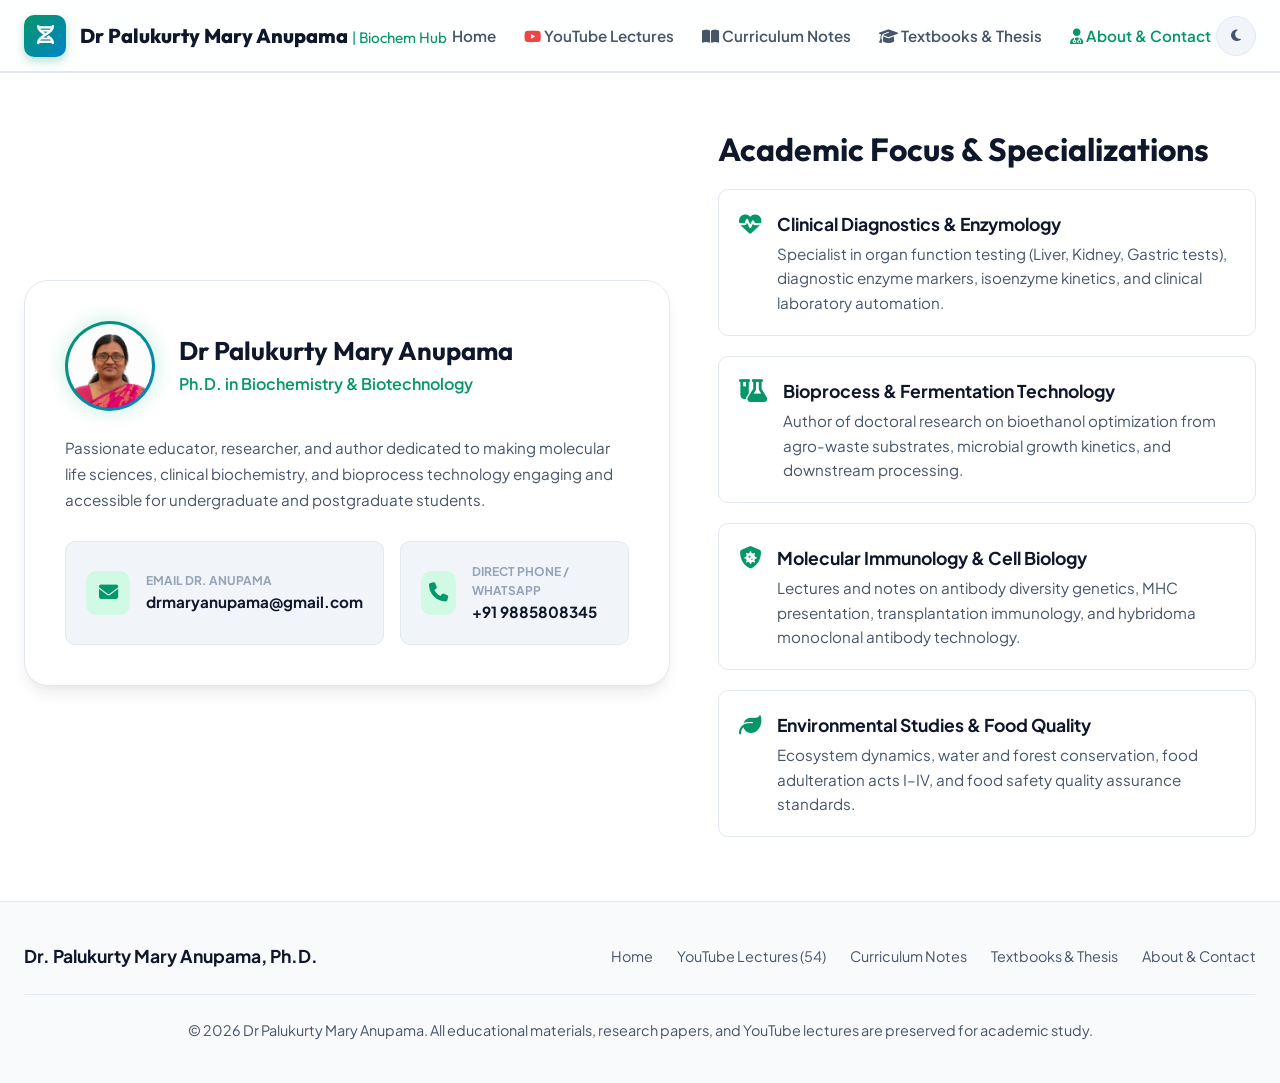
==== about.html @ 2b1a95a1 "feat: convert website to clean multi-page architecture (Home, YouTube, Curriculum, Research, About)" ====
<!DOCTYPE html>
<html lang="en" data-theme="light">
<head>
  <meta charset="UTF-8">
  <meta name="viewport" content="width=device-width, initial-scale=1.0">
  <title>About Dr Palukurty Mary Anupama | Biochemistry & Biotechnology</title>
  <meta name="description" content="Academic profile, credentials, research focus, and contact details of Dr Palukurty Mary Anupama.">
  <link rel="canonical" href="https://drmaryanupama-max.github.io/Learn-life-sciences-with-Anupama/about.html">
  <link rel="preconnect" href="https://fonts.googleapis.com">
  <link rel="preconnect" href="https://fonts.gstatic.com" crossorigin>
  <link href="https://fonts.googleapis.com/css2?family=Outfit:wght@400;500;600;700;800&family=Plus+Jakarta+Sans:wght@400;500;600;700&display=swap" rel="stylesheet">
  <link rel="stylesheet" href="https://cdnjs.cloudflare.com/ajax/libs/font-awesome/6.5.1/css/all.min.css">
  <link rel="stylesheet" href="style.css">
</head>
<body>
  
  <header class="navbar">
    <div class="container">
      <a href="index.html" class="brand-logo">
        <div class="brand-icon-wrapper">
          <i class="fa-solid fa-dna"></i>
        </div>
        <span>Dr Palukurty Mary Anupama <span style="font-weight: 400; color: var(--primary); font-size: 0.95rem;">| Biochem Hub</span></span>
      </a>
      
      <nav>
        <ul class="nav-links">
          <li><a href="index.html" class="nav-link">Home</a></li><li><a href="youtube.html" class="nav-link"><i class="fa-brands fa-youtube" style="color: #ef4444;"></i> YouTube Lectures</a></li><li><a href="curriculum.html" class="nav-link"><i class="fa-solid fa-book-open"></i> Curriculum Notes</a></li><li><a href="research.html" class="nav-link"><i class="fa-solid fa-graduation-cap"></i> Textbooks & Thesis</a></li><li><a href="about.html" class="nav-link active"><i class="fa-solid fa-user-doctor"></i> About & Contact</a></li>
        </ul>
      </nav>
      
      <div class="nav-actions">
        <button id="themeToggle" class="btn-theme-toggle" title="Toggle Light/Dark Theme" aria-label="Toggle Theme">
          <i class="fa-solid fa-moon"></i>
        </button>
      </div>
    </div>
  </header>


  <section class="about-section" style="padding-top: 3.5rem; min-height: 85vh;">
    <div class="container">
      <div class="about-grid">
        <div class="profile-card">
          <div class="profile-header">
            <div class="avatar-wrapper">
              <img src="profile.jpg" alt="Dr Palukurty Mary Anupama" class="avatar-img">
            </div>
            <div>
              <h1 class="profile-name" style="font-size: 1.6rem;">Dr Palukurty Mary Anupama</h1>
              <div class="profile-title">Ph.D. in Biochemistry & Biotechnology</div>
            </div>
          </div>
          
          <p class="profile-bio">
            Passionate educator, researcher, and author dedicated to making molecular life sciences, clinical biochemistry, and bioprocess technology engaging and accessible for undergraduate and postgraduate students.
          </p>

          <div class="contact-cards-grid">
            <a href="mailto:drmaryanupama@gmail.com" class="contact-card">
              <div class="contact-icon">
                <i class="fa-solid fa-envelope"></i>
              </div>
              <div>
                <div class="contact-detail-label">Email Dr. Anupama</div>
                <div class="contact-detail-val">drmaryanupama@gmail.com</div>
              </div>
            </a>

            <a href="tel:+919885808345" class="contact-card">
              <div class="contact-icon">
                <i class="fa-solid fa-phone"></i>
              </div>
              <div>
                <div class="contact-detail-label">Direct Phone / WhatsApp</div>
                <div class="contact-detail-val">+91 9885808345</div>
              </div>
            </a>
          </div>
        </div>

        <div>
          <h2 style="font-size: 2rem; margin-bottom: 1.25rem;">Academic Focus & Specializations</h2>
          <ul style="list-style: none; display: flex; flex-direction: column; gap: 1.25rem;">
            <li style="display: flex; gap: 1rem; align-items: flex-start; background: var(--bg-surface); padding: 1.25rem; border-radius: var(--radius-md); border: 1px solid var(--border-subtle);">
              <i class="fa-solid fa-heart-pulse" style="color: var(--primary); font-size: 1.4rem; margin-top: 0.2rem;"></i>
              <div>
                <strong style="font-size: 1.1rem; color: var(--text-main);">Clinical Diagnostics & Enzymology</strong>
                <p style="color: var(--text-muted); font-size: 0.95rem; margin-top: 0.25rem;">Specialist in organ function testing (Liver, Kidney, Gastric tests), diagnostic enzyme markers, isoenzyme kinetics, and clinical laboratory automation.</p>
              </div>
            </li>
            
            <li style="display: flex; gap: 1rem; align-items: flex-start; background: var(--bg-surface); padding: 1.25rem; border-radius: var(--radius-md); border: 1px solid var(--border-subtle);">
              <i class="fa-solid fa-flask-vial" style="color: var(--primary); font-size: 1.4rem; margin-top: 0.2rem;"></i>
              <div>
                <strong style="font-size: 1.1rem; color: var(--text-main);">Bioprocess & Fermentation Technology</strong>
                <p style="color: var(--text-muted); font-size: 0.95rem; margin-top: 0.25rem;">Author of doctoral research on bioethanol optimization from agro-waste substrates, microbial growth kinetics, and downstream processing.</p>
              </div>
            </li>

            <li style="display: flex; gap: 1rem; align-items: flex-start; background: var(--bg-surface); padding: 1.25rem; border-radius: var(--radius-md); border: 1px solid var(--border-subtle);">
              <i class="fa-solid fa-shield-virus" style="color: var(--primary); font-size: 1.4rem; margin-top: 0.2rem;"></i>
              <div>
                <strong style="font-size: 1.1rem; color: var(--text-main);">Molecular Immunology & Cell Biology</strong>
                <p style="color: var(--text-muted); font-size: 0.95rem; margin-top: 0.25rem;">Lectures and notes on antibody diversity genetics, MHC presentation, transplantation immunology, and hybridoma monoclonal antibody technology.</p>
              </div>
            </li>

            <li style="display: flex; gap: 1rem; align-items: flex-start; background: var(--bg-surface); padding: 1.25rem; border-radius: var(--radius-md); border: 1px solid var(--border-subtle);">
              <i class="fa-solid fa-leaf" style="color: var(--primary); font-size: 1.4rem; margin-top: 0.2rem;"></i>
              <div>
                <strong style="font-size: 1.1rem; color: var(--text-main);">Environmental Studies & Food Quality</strong>
                <p style="color: var(--text-muted); font-size: 0.95rem; margin-top: 0.25rem;">Ecosystem dynamics, water and forest conservation, food adulteration acts I–IV, and food safety quality assurance standards.</p>
              </div>
            </li>
          </ul>
        </div>
      </div>
    </div>
  </section>

  
  <footer class="footer">
    <div class="container">
      <div style="display: flex; justify-content: space-between; align-items: center; flex-wrap: wrap; gap: 1rem; margin-bottom: 1.5rem; padding-bottom: 1.5rem; border-bottom: 1px solid var(--border-subtle);">
        <div style="font-weight: 700; font-size: 1.1rem; color: var(--text-main);">
          Dr. Palukurty Mary Anupama, Ph.D.
        </div>
        <div style="display: flex; gap: 1.5rem; flex-wrap: wrap;">
          <a href="index.html" style="color: var(--text-muted); text-decoration: none; font-size: 0.9rem;">Home</a>
          <a href="youtube.html" style="color: var(--text-muted); text-decoration: none; font-size: 0.9rem;">YouTube Lectures (54)</a>
          <a href="curriculum.html" style="color: var(--text-muted); text-decoration: none; font-size: 0.9rem;">Curriculum Notes</a>
          <a href="research.html" style="color: var(--text-muted); text-decoration: none; font-size: 0.9rem;">Textbooks & Thesis</a>
          <a href="about.html" style="color: var(--text-muted); text-decoration: none; font-size: 0.9rem;">About & Contact</a>
        </div>
      </div>
      <p>© 2026 Dr Palukurty Mary Anupama. All educational materials, research papers, and YouTube lectures are preserved for academic study.</p>
    </div>
  </footer>


  <script src="app.js"></script>
</body>
</html>
---- style.css ----
/* ==========================================================================
   Dr. Anupama Biochemistry & Biotechnology Hub - Design System
   Modern Academic & Clinical Medical Palette
   ========================================================================== */

:root {
  /* Brand Color Tokens */
  --primary: #059669;
  --primary-hover: #047857;
  --primary-light: #d1fae5;
  --primary-glow: rgba(5, 150, 105, 0.18);
  
  --secondary: #0284c7;
  --secondary-hover: #0369a1;
  --secondary-light: #e0f2fe;
  
  --accent: #d97706;
  --accent-light: #fef3c7;
  
  /* Neutral Dark/Light Tokens (Default Light) */
  --bg-body: #f8fafc;
  --bg-surface: #ffffff;
  --bg-surface-elevated: #ffffff;
  --bg-surface-subtle: #f1f5f9;
  --bg-card: #ffffff;
  --bg-card-hover: #f8fafc;
  
  --text-main: #0f172a;
  --text-muted: #475569;
  --text-subtle: #94a3b8;
  --text-inverse: #ffffff;
  
  --border-subtle: #e2e8f0;
  --border-focus: #10b981;
  
  --shadow-sm: 0 1px 2px 0 rgba(0, 0, 0, 0.05);
  --shadow-md: 0 4px 6px -1px rgba(0, 0, 0, 0.07), 0 2px 4px -2px rgba(0, 0, 0, 0.05);
  --shadow-lg: 0 10px 15px -3px rgba(0, 0, 0, 0.08), 0 4px 6px -4px rgba(0, 0, 0, 0.04);
  --shadow-xl: 0 20px 25px -5px rgba(0, 0, 0, 0.08), 0 8px 10px -6px rgba(0, 0, 0, 0.04);
  --shadow-glow: 0 0 20px rgba(16, 185, 129, 0.25);
  
  --radius-sm: 6px;
  --radius-md: 10px;
  --radius-lg: 16px;
  --radius-xl: 24px;
  --radius-full: 9999px;
  
  --header-height: 72px;
  --transition-fast: 0.15s ease;
  --transition-normal: 0.25s cubic-bezier(0.4, 0, 0.2, 1);
}

[data-theme="dark"] {
  --bg-body: #090d16;
  --bg-surface: #0f172a;
  --bg-surface-elevated: #1e293b;
  --bg-surface-subtle: #1e293b;
  --bg-card: #131d31;
  --bg-card-hover: #1e293b;
  
  --text-main: #f8fafc;
  --text-muted: #94a3b8;
  --text-subtle: #64748b;
  
  --border-subtle: #1e293b;
  --border-focus: #34d399;
  
  --shadow-sm: 0 1px 2px 0 rgba(0, 0, 0, 0.5);
  --shadow-md: 0 4px 6px -1px rgba(0, 0, 0, 0.6);
  --shadow-lg: 0 10px 20px -3px rgba(0, 0, 0, 0.7);
  --shadow-glow: 0 0 25px rgba(16, 185, 129, 0.35);
  
  --primary-light: rgba(16, 185, 129, 0.15);
  --secondary-light: rgba(2, 132, 199, 0.15);
}

/* ==========================================================================
   Base & Reset
   ========================================================================== */

*, *::before, *::after {
  box-sizing: border-box;
  margin: 0;
  padding: 0;
}

html {
  scroll-behavior: smooth;
  font-size: 16px;
}

body {
  font-family: 'Plus Jakarta Sans', -apple-system, BlinkMacSystemFont, 'Segoe UI', Roboto, sans-serif;
  background-color: var(--bg-body);
  color: var(--text-main);
  line-height: 1.6;
  transition: background-color var(--transition-normal), color var(--transition-normal);
  -webkit-font-smoothing: antialiased;
}

h1, h2, h3, h4, h5, h6 {
  font-family: 'Outfit', sans-serif;
  font-weight: 700;
  color: var(--text-main);
  line-height: 1.25;
}

a {
  color: var(--primary);
  text-decoration: none;
  transition: color var(--transition-fast);
}

a:hover {
  color: var(--primary-hover);
}

/* ==========================================================================
   Layout Containers
   ========================================================================== */

.container {
  max-width: 1280px;
  margin: 0 auto;
  padding: 0 1.5rem;
}

/* ==========================================================================
   Header & Navbar
   ========================================================================== */

.navbar {
  position: sticky;
  top: 0;
  z-index: 1000;
  height: var(--header-height);
  background: rgba(255, 255, 255, 0.85);
  backdrop-filter: blur(12px);
  -webkit-backdrop-filter: blur(12px);
  border-bottom: 1px solid var(--border-subtle);
  display: flex;
  align-items: center;
  transition: background var(--transition-normal), border-color var(--transition-normal);
}

[data-theme="dark"] .navbar {
  background: rgba(15, 23, 42, 0.85);
}

.navbar .container {
  display: flex;
  align-items: center;
  justify-content: space-between;
  width: 100%;
}

.brand-logo {
  display: flex;
  align-items: center;
  gap: 0.85rem;
  color: var(--text-main);
  font-weight: 800;
  font-size: 1.25rem;
  font-family: 'Outfit', sans-serif;
}

.brand-icon-wrapper {
  width: 42px;
  height: 42px;
  border-radius: var(--radius-md);
  background: linear-gradient(135deg, #059669, #0284c7);
  display: flex;
  align-items: center;
  justify-content: center;
  color: white;
  font-size: 1.2rem;
  box-shadow: 0 4px 10px rgba(5, 150, 105, 0.3);
}

.nav-links {
  display: flex;
  align-items: center;
  gap: 1.75rem;
  list-style: none;
}

.nav-link {
  font-weight: 600;
  font-size: 0.95rem;
  color: var(--text-muted);
  transition: color var(--transition-fast);
}

.nav-link:hover, .nav-link.active {
  color: var(--primary);
}

.nav-actions {
  display: flex;
  align-items: center;
  gap: 0.75rem;
}

.btn-theme-toggle {
  background: var(--bg-surface-subtle);
  border: 1px solid var(--border-subtle);
  color: var(--text-muted);
  width: 40px;
  height: 40px;
  border-radius: var(--radius-full);
  display: flex;
  align-items: center;
  justify-content: center;
  cursor: pointer;
  transition: all var(--transition-fast);
}

.btn-theme-toggle:hover {
  color: var(--primary);
  border-color: var(--primary);
  transform: rotate(15deg);
}

.btn-primary {
  background: linear-gradient(135deg, #059669, #10b981);
  color: white;
  padding: 0.6rem 1.25rem;
  border-radius: var(--radius-full);
  font-weight: 600;
  font-size: 0.9rem;
  border: none;
  cursor: pointer;
  display: inline-flex;
  align-items: center;
  gap: 0.5rem;
  box-shadow: 0 4px 12px rgba(16, 185, 129, 0.25);
  transition: all var(--transition-fast);
}

.btn-primary:hover {
  background: linear-gradient(135deg, #047857, #059669);
  color: white;
  transform: translateY(-1px);
  box-shadow: 0 6px 16px rgba(16, 185, 129, 0.35);
}

.btn-outline {
  background: transparent;
  color: var(--text-main);
  border: 1px solid var(--border-subtle);
  padding: 0.6rem 1.25rem;
  border-radius: var(--radius-full);
  font-weight: 600;
  font-size: 0.9rem;
  display: inline-flex;
  align-items: center;
  gap: 0.5rem;
  transition: all var(--transition-fast);
}

.btn-outline:hover {
  background: var(--bg-surface-subtle);
  border-color: var(--text-muted);
  color: var(--primary);
}

/* ==========================================================================
   Hero Section & Portrait
   ========================================================================== */

.hero-section {
  position: relative;
  padding: 4.5rem 0 3.5rem;
  overflow: hidden;
  background: radial-gradient(circle at 10% 20%, var(--primary-glow) 0%, transparent 40%),
              radial-gradient(circle at 90% 80%, rgba(2, 132, 199, 0.12) 0%, transparent 40%);
}

.hero-grid {
  display: grid;
  grid-template-columns: 1.25fr 0.95fr;
  gap: 3.5rem;
  align-items: center;
}

.hero-content {
  text-align: left;
}

.hero-badge {
  display: inline-flex;
  align-items: center;
  gap: 0.5rem;
  padding: 0.35rem 1rem;
  background: var(--primary-light);
  color: var(--primary);
  border-radius: var(--radius-full);
  font-size: 0.85rem;
  font-weight: 700;
  letter-spacing: 0.03em;
  text-transform: uppercase;
  margin-bottom: 1.25rem;
}

.hero-title {
  font-size: 3.25rem;
  letter-spacing: -0.02em;
  margin-bottom: 1.25rem;
  background: linear-gradient(135deg, var(--text-main) 30%, var(--primary) 100%);
  -webkit-background-clip: text;
  -webkit-text-fill-color: transparent;
}

.hero-subtitle {
  font-size: 1.12rem;
  color: var(--text-muted);
  margin-bottom: 2rem;
  line-height: 1.7;
}

.hero-portrait-card {
  position: relative;
  display: flex;
  justify-content: center;
  align-items: center;
}

.portrait-frame {
  position: relative;
  width: 100%;
  max-width: 360px;
  border-radius: var(--radius-xl);
  padding: 10px;
  background: linear-gradient(145deg, rgba(16, 185, 129, 0.4), rgba(2, 132, 199, 0.4));
  box-shadow: 0 20px 40px -15px rgba(5, 150, 105, 0.35), var(--shadow-xl);
  transition: transform var(--transition-normal);
}

.portrait-frame:hover {
  transform: translateY(-6px);
}

.portrait-img {
  width: 100%;
  height: 420px;
  object-fit: cover;
  object-position: top center;
  border-radius: calc(var(--radius-xl) - 6px);
  display: block;
  box-shadow: inset 0 0 20px rgba(0, 0, 0, 0.1);
}

.portrait-badge-overlay {
  position: absolute;
  bottom: -20px;
  left: 50%;
  transform: translateX(-50%);
  width: 90%;
  background: var(--bg-surface);
  border: 1px solid var(--border-subtle);
  border-radius: var(--radius-lg);
  padding: 0.85rem 1.2rem;
  box-shadow: var(--shadow-xl);
  display: flex;
  align-items: center;
  gap: 0.85rem;
  backdrop-filter: blur(10px);
}

.badge-icon {
  width: 40px;
  height: 40px;
  border-radius: var(--radius-md);
  background: var(--primary-light);
  color: var(--primary);
  display: flex;
  align-items: center;
  justify-content: center;
  font-size: 1.15rem;
  flex-shrink: 0;
}

.badge-name {
  font-family: 'Outfit', sans-serif;
  font-weight: 700;
  font-size: 0.95rem;
  color: var(--text-main);
  line-height: 1.2;
}

.badge-sub {
  font-size: 0.75rem;
  color: var(--primary);
  font-weight: 600;
}

.hero-stats {
  display: grid;
  grid-template-columns: repeat(4, 1fr);
  gap: 1rem;
  margin-top: 2.25rem;
  padding: 1.25rem;
  background: var(--bg-surface);
  border: 1px solid var(--border-subtle);
  border-radius: var(--radius-lg);
  box-shadow: var(--shadow-md);
}

.stat-item {
  text-align: center;
}

.stat-value {
  font-family: 'Outfit', sans-serif;
  font-size: 1.85rem;
  font-weight: 800;
  color: var(--primary);
  line-height: 1.1;
}

.stat-label {
  font-size: 0.8rem;
  font-weight: 600;
  color: var(--text-muted);
  margin-top: 0.35rem;
}

/* ==========================================================================
   Search & Filter Section
   ========================================================================== */

.search-section {
  padding: 1.5rem 0 2rem;
  position: sticky;
  top: var(--header-height);
  z-index: 900;
  background: var(--bg-body);
  transition: background var(--transition-normal);
}

.search-bar-wrapper {
  position: relative;
  max-width: 800px;
  margin: 0 auto 1.25rem;
}

.search-input {
  width: 100%;
  padding: 1.1rem 1.5rem 1.1rem 3.4rem;
  font-size: 1.05rem;
  font-family: inherit;
  background: var(--bg-surface);
  color: var(--text-main);
  border: 2px solid var(--border-subtle);
  border-radius: var(--radius-full);
  box-shadow: var(--shadow-md);
  outline: none;
  transition: all var(--transition-fast);
}

.search-input:focus {
  border-color: var(--primary);
  box-shadow: var(--shadow-glow);
}

.search-icon {
  position: absolute;
  left: 1.35rem;
  top: 50%;
  transform: translateY(-50%);
  color: var(--text-subtle);
  font-size: 1.25rem;
  pointer-events: none;
}

.clear-search-btn {
  position: absolute;
  right: 1.25rem;
  top: 50%;
  transform: translateY(-50%);
  background: transparent;
  border: none;
  color: var(--text-subtle);
  cursor: pointer;
  font-size: 1.1rem;
  display: none;
}

.category-pills {
  display: flex;
  flex-wrap: wrap;
  gap: 0.5rem;
  justify-content: center;
  max-width: 1000px;
  margin: 0 auto;
}

.pill-btn {
  padding: 0.45rem 1rem;
  border-radius: var(--radius-full);
  font-size: 0.85rem;
  font-weight: 600;
  background: var(--bg-surface);
  color: var(--text-muted);
  border: 1px solid var(--border-subtle);
  cursor: pointer;
  transition: all var(--transition-fast);
  display: inline-flex;
  align-items: center;
  gap: 0.4rem;
}

.pill-btn:hover {
  background: var(--bg-surface-subtle);
  color: var(--text-main);
}

.pill-btn.active {
  background: var(--primary);
  color: white;
  border-color: var(--primary);
  box-shadow: 0 4px 10px rgba(5, 150, 105, 0.3);
}

/* ==========================================================================
   Spotlight Section (Textbooks & Dissertations)
   ========================================================================== */

.spotlight-section {
  padding: 3rem 0;
}

.section-header {
  margin-bottom: 2rem;
  display: flex;
  justify-content: space-between;
  align-items: flex-end;
}

.section-title {
  font-size: 2rem;
  margin-bottom: 0.4rem;
}

.section-subtitle {
  color: var(--text-muted);
  font-size: 1rem;
}

.spotlight-grid {
  display: grid;
  grid-template-columns: repeat(auto-fit, minmax(280px, 1fr));
  gap: 1.5rem;
}

.spotlight-card {
  background: var(--bg-card);
  border: 1px solid var(--border-subtle);
  border-radius: var(--radius-lg);
  padding: 1.75rem;
  box-shadow: var(--shadow-md);
  display: flex;
  flex-direction: column;
  justify-content: space-between;
  position: relative;
  overflow: hidden;
  transition: all var(--transition-normal);
}

.spotlight-card::before {
  content: '';
  position: absolute;
  top: 0;
  left: 0;
  width: 100%;
  height: 4px;
  background: linear-gradient(90deg, #059669, #0284c7);
}

.spotlight-card:hover {
  transform: translateY(-4px);
  box-shadow: var(--shadow-xl);
  border-color: var(--primary);
}

.spotlight-badge {
  display: inline-flex;
  align-items: center;
  gap: 0.35rem;
  font-size: 0.75rem;
  font-weight: 700;
  text-transform: uppercase;
  color: var(--secondary);
  background: var(--secondary-light);
  padding: 0.25rem 0.65rem;
  border-radius: var(--radius-full);
  margin-bottom: 1rem;
}

.spotlight-title {
  font-size: 1.3rem;
  margin-bottom: 0.75rem;
}

.spotlight-desc {
  color: var(--text-muted);
  font-size: 0.9rem;
  line-height: 1.5;
  margin-bottom: 1.5rem;
  flex-grow: 1;
}

.spotlight-footer {
  display: flex;
  align-items: center;
  justify-content: space-between;
  padding-top: 1rem;
  border-top: 1px solid var(--border-subtle);
}

.file-meta-pill {
  font-size: 0.8rem;
  font-weight: 600;
  color: var(--text-subtle);
}

/* ==========================================================================
   Modules & Curriculum Accordion Section
   ========================================================================== */

.modules-section {
  padding: 3rem 0 5rem;
}

.categories-container {
  display: flex;
  flex-direction: column;
  gap: 1.5rem;
}

.category-card {
  background: var(--bg-card);
  border: 1px solid var(--border-subtle);
  border-radius: var(--radius-lg);
  box-shadow: var(--shadow-sm);
  overflow: hidden;
  transition: all var(--transition-normal);
}

.category-card:hover {
  box-shadow: var(--shadow-md);
}

.category-header {
  padding: 1.5rem 1.75rem;
  display: flex;
  align-items: center;
  justify-content: space-between;
  cursor: pointer;
  user-select: none;
  background: var(--bg-card);
  transition: background var(--transition-fast);
}

.category-header:hover {
  background: var(--bg-card-hover);
}

.cat-title-group {
  display: flex;
  align-items: center;
  gap: 1.25rem;
}

.cat-icon-box {
  width: 48px;
  height: 48px;
  border-radius: var(--radius-md);
  background: var(--primary-light);
  color: var(--primary);
  display: flex;
  align-items: center;
  justify-content: center;
  font-size: 1.35rem;
}

.cat-name {
  font-size: 1.4rem;
  margin-bottom: 0.2rem;
}

.cat-badge {
  font-size: 0.75rem;
  font-weight: 700;
  text-transform: uppercase;
  color: var(--primary);
  background: var(--primary-light);
  padding: 0.15rem 0.5rem;
  border-radius: var(--radius-full);
}

.cat-count {
  color: var(--text-muted);
  font-size: 0.85rem;
  font-weight: 500;
}

.cat-toggle-icon {
  width: 36px;
  height: 36px;
  border-radius: var(--radius-full);
  background: var(--bg-surface-subtle);
  display: flex;
  align-items: center;
  justify-content: center;
  color: var(--text-muted);
  transition: transform var(--transition-normal);
}

.category-card.expanded .cat-toggle-icon {
  transform: rotate(180deg);
  background: var(--primary-light);
  color: var(--primary);
}

.category-body {
  display: none;
  padding: 0 1.75rem 1.75rem;
  border-top: 1px solid var(--border-subtle);
  background: var(--bg-surface);
}

.category-card.expanded .category-body {
  display: block;
}

.category-description {
  color: var(--text-muted);
  font-size: 0.95rem;
  margin: 1.25rem 0;
  padding-left: 0.75rem;
  border-left: 3px solid var(--primary);
}

.topics-grid {
  display: grid;
  grid-template-columns: repeat(auto-fill, minmax(320px, 1fr));
  gap: 1rem;
}

.topic-item-card {
  background: var(--bg-card);
  border: 1px solid var(--border-subtle);
  border-radius: var(--radius-md);
  padding: 1.15rem;
  display: flex;
  flex-direction: column;
  justify-content: space-between;
  gap: 0.85rem;
  transition: all var(--transition-fast);
}

.topic-item-card:hover {
  border-color: var(--primary);
  transform: translateY(-2px);
  box-shadow: var(--shadow-md);
}

.topic-header {
  display: flex;
  align-items: flex-start;
  gap: 0.75rem;
}

.topic-icon {
  color: var(--primary);
  font-size: 1rem;
  margin-top: 0.2rem;
}

.topic-title {
  font-size: 1.05rem;
  font-weight: 700;
}

.files-list {
  display: flex;
  flex-direction: column;
  gap: 0.5rem;
}

.file-item-btn {
  display: flex;
  align-items: center;
  justify-content: space-between;
  padding: 0.6rem 0.85rem;
  border-radius: var(--radius-sm);
  background: var(--bg-surface-subtle);
  border: 1px solid var(--border-subtle);
  font-size: 0.85rem;
  font-weight: 600;
  color: var(--text-main);
  transition: all var(--transition-fast);
}

.file-item-btn:hover {
  background: var(--primary-light);
  border-color: var(--primary);
  color: var(--primary-hover);
}

.file-btn-left {
  display: flex;
  align-items: center;
  gap: 0.6rem;
  overflow: hidden;
  text-overflow: ellipsis;
  white-space: nowrap;
}

.ext-badge {
  font-size: 0.65rem;
  font-weight: 800;
  padding: 0.15rem 0.4rem;
  border-radius: 4px;
  text-transform: uppercase;
}

.ext-pdf { background: #fee2e2; color: #dc2626; }
.ext-pptx, .ext-ppt { background: #ffedd5; color: #ea580c; }
.ext-docx, .ext-doc { background: #dbeafe; color: #2563eb; }
.ext-jpg, .ext-png { background: #f3e8ff; color: #9333ea; }

/* ==========================================================================
   About & Contact Section
   ========================================================================== */

.about-section {
  padding: 4rem 0;
  background: var(--bg-surface);
  border-top: 1px solid var(--border-subtle);
}

.about-grid {
  display: grid;
  grid-template-columns: 1.2fr 1fr;
  gap: 3rem;
  align-items: center;
}

.profile-card {
  background: var(--bg-card);
  border: 1px solid var(--border-subtle);
  border-radius: var(--radius-xl);
  padding: 2.5rem;
  box-shadow: var(--shadow-lg);
}

.profile-header {
  display: flex;
  align-items: center;
  gap: 1.5rem;
  margin-bottom: 1.5rem;
}

.avatar-wrapper {
  width: 90px;
  height: 90px;
  border-radius: var(--radius-full);
  padding: 3px;
  background: linear-gradient(135deg, #059669, #0284c7);
  box-shadow: var(--shadow-glow);
  flex-shrink: 0;
  overflow: hidden;
}

.avatar-img {
  width: 100%;
  height: 100%;
  object-fit: cover;
  object-position: top center;
  border-radius: var(--radius-full);
  display: block;
}

.profile-name {
  font-size: 1.75rem;
  margin-bottom: 0.25rem;
}

.profile-title {
  color: var(--primary);
  font-weight: 600;
  font-size: 1rem;
}

.profile-bio {
  color: var(--text-muted);
  font-size: 0.95rem;
  line-height: 1.7;
  margin-bottom: 1.75rem;
}

.contact-cards-grid {
  display: grid;
  grid-template-columns: 1fr 1fr;
  gap: 1rem;
}

.contact-card {
  padding: 1.25rem;
  border-radius: var(--radius-md);
  background: var(--bg-surface-subtle);
  border: 1px solid var(--border-subtle);
  display: flex;
  align-items: center;
  gap: 1rem;
  transition: all var(--transition-fast);
}

.contact-card:hover {
  border-color: var(--primary);
  transform: translateY(-2px);
}

.contact-icon {
  width: 44px;
  height: 44px;
  border-radius: var(--radius-md);
  background: var(--primary-light);
  color: var(--primary);
  display: flex;
  align-items: center;
  justify-content: center;
  font-size: 1.2rem;
}

.contact-detail-label {
  font-size: 0.75rem;
  text-transform: uppercase;
  font-weight: 700;
  color: var(--text-subtle);
}

.contact-detail-val {
  font-weight: 700;
  font-size: 0.95rem;
  color: var(--text-main);
}

/* ==========================================================================
   Footer
   ========================================================================== */

.footer {
  padding: 2.5rem 0;
  background: var(--bg-body);
  border-top: 1px solid var(--border-subtle);
  text-align: center;
  color: var(--text-muted);
  font-size: 0.9rem;
}

/* ==========================================================================
   Document Modal / Viewer
   ========================================================================== */

.modal-backdrop {
  position: fixed;
  inset: 0;
  background: rgba(0, 0, 0, 0.75);
  backdrop-filter: blur(6px);
  z-index: 2000;
  display: none;
  align-items: center;
  justify-content: center;
  padding: 1.5rem;
}

.modal-backdrop.active {
  display: flex;
}

.modal-content {
  background: var(--bg-surface);
  border-radius: var(--radius-lg);
  width: 100%;
  max-width: 960px;
  height: 85vh;
  display: flex;
  flex-direction: column;
  box-shadow: var(--shadow-xl);
  overflow: hidden;
}

.modal-header {
  padding: 1rem 1.5rem;
  display: flex;
  align-items: center;
  justify-content: space-between;
  border-bottom: 1px solid var(--border-subtle);
}

.modal-title {
  font-size: 1.2rem;
  display: flex;
  align-items: center;
  gap: 0.5rem;
}

.modal-actions {
  display: flex;
  align-items: center;
  gap: 0.75rem;
}

.btn-close-modal {
  background: transparent;
  border: none;
  font-size: 1.25rem;
  color: var(--text-muted);
  cursor: pointer;
  padding: 0.4rem;
}

.btn-close-modal:hover {
  color: var(--text-main);
}

.modal-body {
  flex-grow: 1;
  background: var(--bg-body);
  display: flex;
  align-items: center;
  justify-content: center;
}

.modal-iframe {
  width: 100%;
  height: 100%;
  border: none;
}

/* ==========================================================================
   Responsive Breakpoints
   ========================================================================== */

@media (max-width: 1024px) {
  .hero-title { font-size: 2.75rem; }
  .about-grid { grid-template-columns: 1fr; }
}

@media (max-width: 768px) {
  .hero-title { font-size: 2.2rem; }
  .hero-stats { grid-template-columns: repeat(2, 1fr); }
  .nav-links { display: none; }
  .contact-cards-grid { grid-template-columns: 1fr; }
  .topics-grid { grid-template-columns: 1fr; }
}


/* ==========================================================================
   YouTube Lectures E-Learning Hub (Premium Dark Dashboard Aesthetic)
   ========================================================================== */

.videos-section {
  position: relative;
  padding: 5.5rem 0;
  background: radial-gradient(circle at 10% 10%, rgba(239, 68, 68, 0.08) 0%, transparent 40%),
              radial-gradient(circle at 90% 90%, rgba(16, 185, 129, 0.08) 0%, transparent 40%),
              #090d16;
  color: #f8fafc;
  border-top: 1px solid rgba(255, 255, 255, 0.08);
  border-bottom: 1px solid rgba(255, 255, 255, 0.08);
}

.videos-header-badge {
  display: inline-flex;
  align-items: center;
  gap: 0.5rem;
  padding: 0.4rem 1.1rem;
  background: rgba(239, 68, 68, 0.15);
  color: #f87171;
  border: 1px solid rgba(239, 68, 68, 0.3);
  border-radius: var(--radius-full);
  font-size: 0.85rem;
  font-weight: 700;
  letter-spacing: 0.04em;
  text-transform: uppercase;
  margin-bottom: 1rem;
}

.videos-section .section-title {
  color: #ffffff;
  font-size: 2.5rem;
  letter-spacing: -0.02em;
}

.videos-section .section-subtitle {
  color: #94a3b8;
  font-size: 1.1rem;
}

.video-search-wrapper {
  position: relative;
  max-width: 680px;
  margin: 0 auto 1.75rem auto;
}

.video-search-input {
  width: 100%;
  padding: 1rem 3.25rem 1rem 3.5rem;
  font-size: 1rem;
  font-family: inherit;
  background: rgba(30, 41, 59, 0.85);
  backdrop-filter: blur(12px);
  border: 1px solid rgba(255, 255, 255, 0.15);
  border-radius: var(--radius-full);
  color: #ffffff;
  box-shadow: 0 10px 25px rgba(0, 0, 0, 0.3);
  transition: all var(--transition-normal);
}

.video-search-input::placeholder {
  color: #64748b;
}

.video-search-input:focus {
  outline: none;
  border-color: #ef4444;
  background: rgba(30, 41, 59, 1);
  box-shadow: 0 0 0 4px rgba(239, 68, 68, 0.25), 0 10px 25px rgba(0, 0, 0, 0.4);
}

.video-search-icon {
  position: absolute;
  left: 1.35rem;
  top: 50%;
  transform: translateY(-50%);
  color: #ef4444;
  font-size: 1.15rem;
}

.video-clear-btn {
  position: absolute;
  right: 1.25rem;
  top: 50%;
  transform: translateY(-50%);
  background: rgba(255, 255, 255, 0.1);
  border: none;
  color: #94a3b8;
  width: 28px;
  height: 28px;
  border-radius: 50%;
  display: flex;
  align-items: center;
  justify-content: center;
  cursor: pointer;
  transition: all var(--transition-fast);
}

.video-clear-btn:hover {
  background: rgba(239, 68, 68, 0.8);
  color: #ffffff;
}

.video-pills-wrap {
  display: flex;
  gap: 0.65rem;
  justify-content: center;
  flex-wrap: wrap;
  margin-bottom: 3.5rem;
}

.video-pill-btn {
  padding: 0.55rem 1.15rem;
  border-radius: var(--radius-full);
  background: rgba(30, 41, 59, 0.8);
  color: #cbd5e1;
  border: 1px solid rgba(255, 255, 255, 0.1);
  font-size: 0.85rem;
  font-weight: 600;
  cursor: pointer;
  display: inline-flex;
  align-items: center;
  gap: 0.5rem;
  transition: all var(--transition-fast);
}

.video-pill-btn:hover {
  background: rgba(51, 65, 85, 1);
  color: #ffffff;
  border-color: rgba(255, 255, 255, 0.25);
  transform: translateY(-2px);
}

.video-pill-btn.active {
  background: linear-gradient(135deg, #ef4444, #dc2626);
  color: #ffffff;
  border-color: #ef4444;
  box-shadow: 0 6px 16px rgba(239, 68, 68, 0.4);
}

.video-pill-badge {
  background: rgba(0, 0, 0, 0.25);
  padding: 0.15rem 0.5rem;
  border-radius: var(--radius-full);
  font-size: 0.75rem;
}

.video-section-group {
  margin-bottom: 4rem;
}

.video-section-group:last-child {
  margin-bottom: 0;
}

.video-section-header {
  display: flex;
  align-items: center;
  justify-content: space-between;
  margin-bottom: 1.75rem;
  padding-bottom: 0.85rem;
  border-bottom: 1px solid rgba(255, 255, 255, 0.12);
}

.video-section-title-wrap {
  display: flex;
  align-items: center;
  gap: 0.85rem;
}

.video-section-title-wrap i {
  font-size: 1.4rem;
  color: #ef4444;
}

.video-section-title {
  font-size: 1.5rem;
  font-family: 'Outfit', sans-serif;
  font-weight: 700;
  color: #ffffff;
  margin: 0;
}

.video-count-badge {
  font-size: 0.8rem;
  font-weight: 700;
  padding: 0.3rem 0.85rem;
  border-radius: var(--radius-full);
  background: rgba(30, 41, 59, 0.9);
  color: #94a3b8;
  border: 1px solid rgba(255, 255, 255, 0.1);
}

.video-grid {
  display: grid;
  grid-template-columns: repeat(auto-fill, minmax(270px, 1fr));
  gap: 1.5rem;
}

.video-card {
  background: #131d31;
  border: 1px solid rgba(255, 255, 255, 0.08);
  border-radius: var(--radius-lg);
  overflow: hidden;
  display: flex;
  flex-direction: column;
  transition: all var(--transition-normal);
  box-shadow: 0 10px 25px -5px rgba(0, 0, 0, 0.5);
  text-decoration: none;
  color: inherit;
}

.video-card:hover {
  transform: translateY(-6px);
  border-color: #ef4444;
  box-shadow: 0 20px 35px -10px rgba(239, 68, 68, 0.35), 0 0 20px rgba(239, 68, 68, 0.2);
}

.video-thumb-wrapper {
  position: relative;
  width: 100%;
  padding-top: 56.25%; /* 16:9 Aspect Ratio */
  background: #0b1329;
  overflow: hidden;
}

.video-thumb-img {
  position: absolute;
  top: 0;
  left: 0;
  width: 100%;
  height: 100%;
  object-fit: cover;
  transition: transform 0.4s ease;
}

.video-card:hover .video-thumb-img {
  transform: scale(1.08);
}

.video-play-overlay {
  position: absolute;
  top: 50%;
  left: 50%;
  transform: translate(-50%, -50%);
  width: 56px;
  height: 56px;
  background: rgba(239, 68, 68, 0.95);
  border-radius: 50%;
  display: flex;
  align-items: center;
  justify-content: center;
  color: #ffffff;
  font-size: 1.4rem;
  box-shadow: 0 10px 25px rgba(0, 0, 0, 0.6);
  transition: all var(--transition-fast);
}

.video-card:hover .video-play-overlay {
  background: #ff0000;
  transform: translate(-50%, -50%) scale(1.2);
  box-shadow: 0 0 30px rgba(239, 68, 68, 0.9);
}

.video-card-body {
  padding: 1.25rem;
  display: flex;
  flex-direction: column;
  flex-grow: 1;
  justify-content: space-between;
}

.video-subject-tag {
  display: inline-flex;
  align-items: center;
  gap: 0.35rem;
  font-size: 0.75rem;
  font-weight: 700;
  text-transform: uppercase;
  color: #34d399;
  margin-bottom: 0.6rem;
}

.video-card-title {
  font-family: 'Outfit', sans-serif;
  font-size: 1.05rem;
  font-weight: 700;
  line-height: 1.45;
  color: #f1f5f9;
  margin-bottom: 1.25rem;
  display: -webkit-box;
  -webkit-line-clamp: 2;
  -webkit-box-orient: vertical;
  overflow: hidden;
}

.video-card-footer {
  display: flex;
  align-items: center;
  justify-content: space-between;
  padding-top: 0.85rem;
  border-top: 1px solid rgba(255, 255, 255, 0.08);
}

.video-yt-btn {
  display: inline-flex;
  align-items: center;
  gap: 0.45rem;
  font-size: 0.85rem;
  font-weight: 700;
  color: #ef4444;
  transition: color var(--transition-fast);
}

.video-card:hover .video-yt-btn {
  color: #ff4d4d;
}
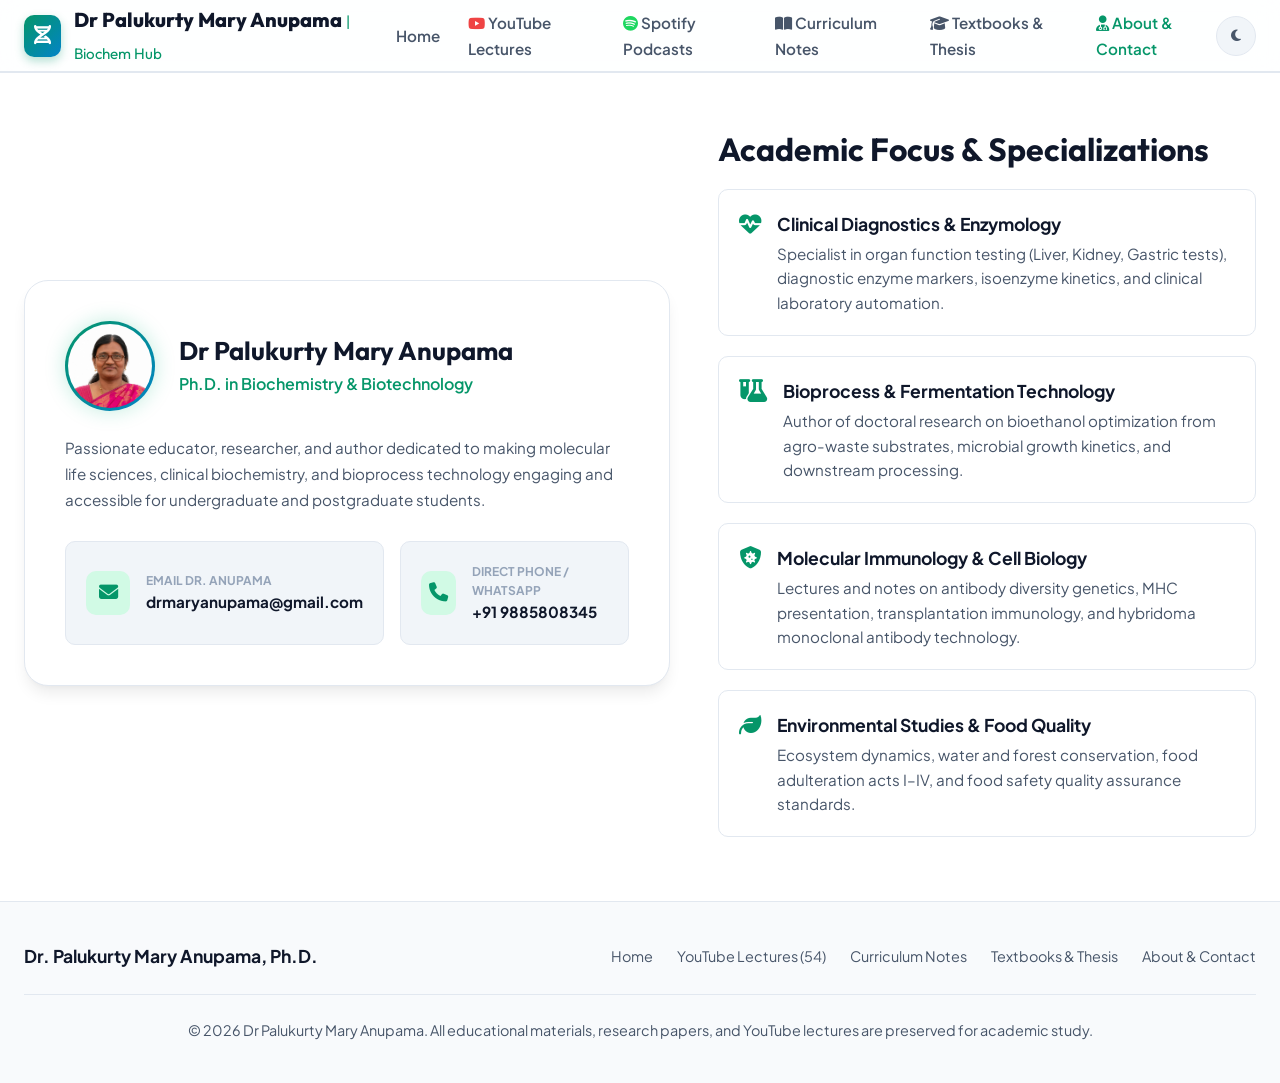
==== commit 88b2f48c: "feat: add dedicated Spotify Podcasts page (Biotalks with Anupama) with 16 audio episodes" ====
--- a/about.html
+++ b/about.html
@@ -25,7 +25,8 @@
       
       <nav>
         <ul class="nav-links">
-          <li><a href="index.html" class="nav-link">Home</a></li><li><a href="youtube.html" class="nav-link"><i class="fa-brands fa-youtube" style="color: #ef4444;"></i> YouTube Lectures</a></li><li><a href="curriculum.html" class="nav-link"><i class="fa-solid fa-book-open"></i> Curriculum Notes</a></li><li><a href="research.html" class="nav-link"><i class="fa-solid fa-graduation-cap"></i> Textbooks & Thesis</a></li><li><a href="about.html" class="nav-link active"><i class="fa-solid fa-user-doctor"></i> About & Contact</a></li>
+          <li><a href="index.html" class="nav-link">Home</a></li><li><a href="youtube.html" class="nav-link"><i class="fa-brands fa-youtube" style="color: #ef4444;"></i> YouTube Lectures</a></li>
+          <li><a href="spotify.html" class="nav-link"><i class="fa-brands fa-spotify" style="color: #1ed760;"></i> Spotify Podcasts</a></li><li><a href="curriculum.html" class="nav-link"><i class="fa-solid fa-book-open"></i> Curriculum Notes</a></li><li><a href="research.html" class="nav-link"><i class="fa-solid fa-graduation-cap"></i> Textbooks & Thesis</a></li><li><a href="about.html" class="nav-link active"><i class="fa-solid fa-user-doctor"></i> About & Contact</a></li>
         </ul>
       </nav>
       
--- a/style.css
+++ b/style.css
@@ -717,7 +717,10 @@
   transition: transform var(--transition-normal);
 }
 
-.category-card.expanded .cat-toggle-icon {
+.category-card.active .cat-toggle-icon,
+.category-card.expanded .cat-toggle-icon,
+.category-card.active .category-toggle-icon,
+.category-card.expanded .category-toggle-icon {
   transform: rotate(180deg);
   background: var(--primary-light);
   color: var(--primary);
@@ -730,8 +733,9 @@
   background: var(--bg-surface);
 }
 
+.category-card.active .category-body,
 .category-card.expanded .category-body {
-  display: block;
+  display: block !important;
 }
 
 .category-description {
@@ -1378,3 +1382,198 @@
 .video-card:hover .video-yt-btn {
   color: #ff4d4d;
 }
+
+
+/* ==========================================================================
+   Spotify Podcast Hub (Biotalks with Anupama)
+   ========================================================================== */
+
+.spotify-section {
+  position: relative;
+  padding: 2.5rem 0 5rem;
+  background: radial-gradient(circle at 10% 10%, rgba(30, 215, 96, 0.09) 0%, transparent 40%),
+              radial-gradient(circle at 90% 90%, rgba(14, 165, 233, 0.08) 0%, transparent 40%),
+              #070d14;
+  color: #f8fafc;
+  border-top: 1px solid rgba(255, 255, 255, 0.08);
+  border-bottom: 1px solid rgba(255, 255, 255, 0.08);
+}
+
+.spotify-search-wrapper {
+  position: relative;
+  max-width: 680px;
+  margin: 0 auto 1.5rem auto;
+}
+
+.spotify-search-input {
+  width: 100%;
+  padding: 1rem 3.25rem 1rem 3.5rem;
+  font-size: 1rem;
+  font-family: inherit;
+  background: rgba(18, 28, 43, 0.9);
+  backdrop-filter: blur(12px);
+  border: 1px solid rgba(255, 255, 255, 0.15);
+  border-radius: var(--radius-full);
+  color: #ffffff;
+  box-shadow: 0 10px 25px rgba(0, 0, 0, 0.3);
+  transition: all var(--transition-normal);
+}
+
+.spotify-search-input:focus {
+  outline: none;
+  border-color: #1ed760;
+  background: rgba(18, 28, 43, 1);
+  box-shadow: 0 0 0 4px rgba(30, 215, 96, 0.25), 0 10px 25px rgba(0, 0, 0, 0.4);
+}
+
+.spotify-search-icon {
+  position: absolute;
+  left: 1.35rem;
+  top: 50%;
+  transform: translateY(-50%);
+  color: #1ed760;
+  font-size: 1.15rem;
+}
+
+.spotify-pills-wrap {
+  display: flex;
+  gap: 0.65rem;
+  justify-content: center;
+  flex-wrap: wrap;
+  margin-bottom: 2.5rem;
+}
+
+.spotify-pill-btn {
+  padding: 0.55rem 1.15rem;
+  border-radius: var(--radius-full);
+  background: rgba(18, 28, 43, 0.85);
+  color: #cbd5e1;
+  border: 1px solid rgba(255, 255, 255, 0.1);
+  font-size: 0.85rem;
+  font-weight: 600;
+  cursor: pointer;
+  display: inline-flex;
+  align-items: center;
+  gap: 0.5rem;
+  transition: all var(--transition-fast);
+}
+
+.spotify-pill-btn:hover {
+  background: rgba(30, 41, 59, 1);
+  color: #ffffff;
+  border-color: rgba(30, 215, 96, 0.4);
+  transform: translateY(-2px);
+}
+
+.spotify-pill-btn.active {
+  background: #1ed760;
+  color: #050b11;
+  border-color: #1ed760;
+  box-shadow: 0 6px 16px rgba(30, 215, 96, 0.4);
+  font-weight: 700;
+}
+
+.spotify-grid {
+  display: grid;
+  grid-template-columns: repeat(auto-fill, minmax(280px, 1fr));
+  gap: 1.5rem;
+}
+
+.spotify-card {
+  background: #111a28;
+  border: 1px solid rgba(255, 255, 255, 0.08);
+  border-radius: var(--radius-lg);
+  padding: 1.35rem;
+  display: flex;
+  flex-direction: column;
+  justify-content: space-between;
+  text-decoration: none;
+  color: inherit;
+  box-shadow: 0 10px 25px -5px rgba(0, 0, 0, 0.4);
+  transition: all var(--transition-normal);
+}
+
+.spotify-card:hover {
+  transform: translateY(-5px);
+  border-color: #1ed760;
+  box-shadow: 0 18px 30px -10px rgba(30, 215, 96, 0.25), 0 0 15px rgba(30, 215, 96, 0.15);
+}
+
+.spotify-card-top {
+  display: flex;
+  align-items: flex-start;
+  justify-content: space-between;
+  margin-bottom: 1rem;
+}
+
+.spotify-icon-badge {
+  width: 44px;
+  height: 44px;
+  border-radius: 50%;
+  background: rgba(30, 215, 96, 0.15);
+  color: #1ed760;
+  display: flex;
+  align-items: center;
+  justify-content: center;
+  font-size: 1.5rem;
+  flex-shrink: 0;
+  transition: transform 0.3s ease;
+}
+
+.spotify-card:hover .spotify-icon-badge {
+  transform: scale(1.1) rotate(10deg);
+  background: #1ed760;
+  color: #050b11;
+}
+
+.spotify-ep-number {
+  font-size: 0.75rem;
+  font-weight: 700;
+  color: #94a3b8;
+  background: rgba(255, 255, 255, 0.06);
+  padding: 0.2rem 0.55rem;
+  border-radius: var(--radius-full);
+}
+
+.spotify-ep-subject {
+  font-size: 0.75rem;
+  font-weight: 700;
+  text-transform: uppercase;
+  color: #1ed760;
+  margin-bottom: 0.45rem;
+}
+
+.spotify-ep-title {
+  font-family: 'Outfit', sans-serif;
+  font-size: 1.05rem;
+  font-weight: 700;
+  line-height: 1.4;
+  color: #f8fafc;
+  margin-bottom: 1.25rem;
+  display: -webkit-box;
+  -webkit-line-clamp: 3;
+  -webkit-box-orient: vertical;
+  overflow: hidden;
+}
+
+.spotify-card-footer {
+  display: flex;
+  align-items: center;
+  justify-content: space-between;
+  padding-top: 0.85rem;
+  border-top: 1px solid rgba(255, 255, 255, 0.08);
+}
+
+.spotify-btn {
+  display: inline-flex;
+  align-items: center;
+  gap: 0.5rem;
+  font-size: 0.85rem;
+  font-weight: 700;
+  color: #1ed760;
+  transition: color var(--transition-fast);
+}
+
+.spotify-card:hover .spotify-btn {
+  color: #4ade80;
+}
